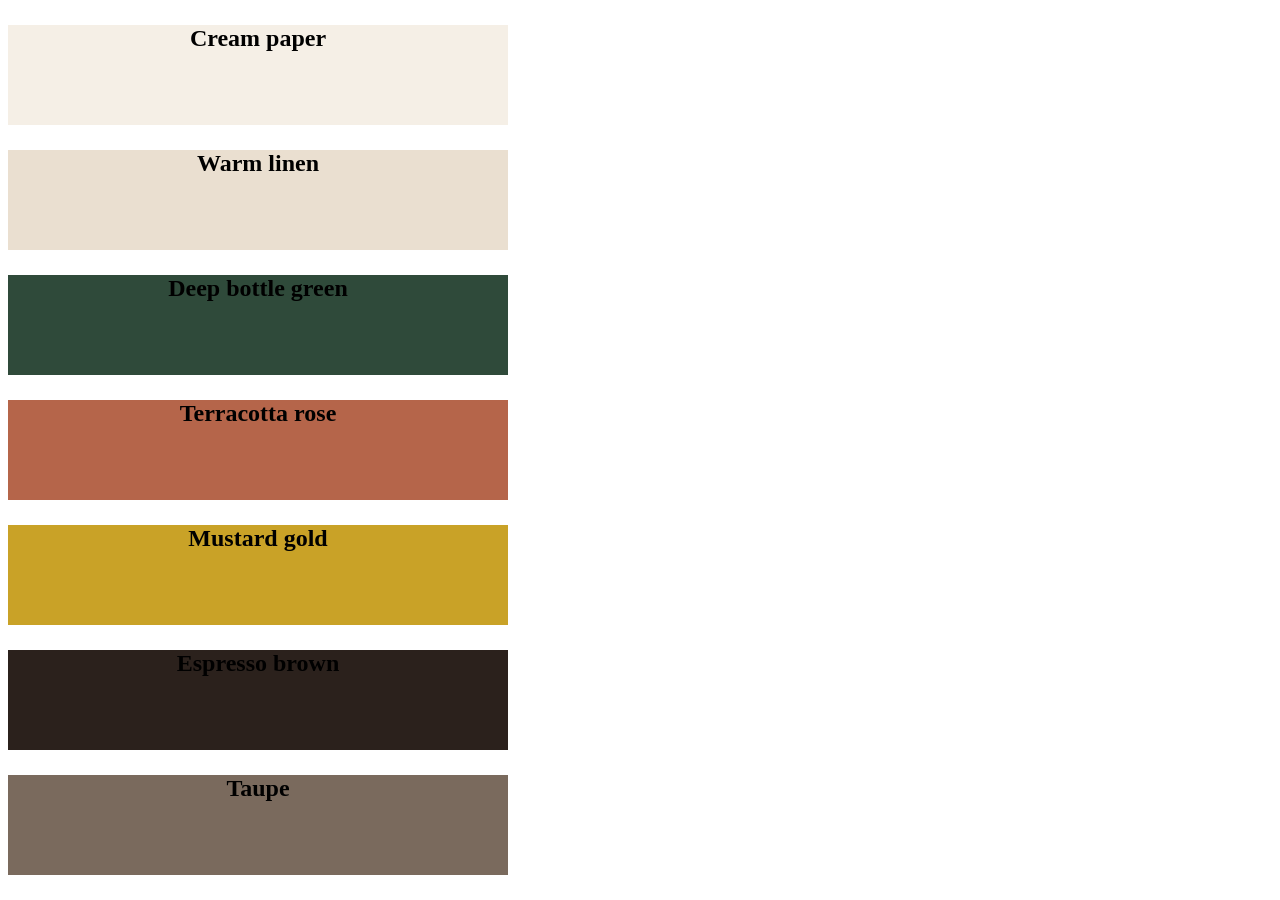
==== pages/group-project-colors.html @ 91169faf "contact-summary is done" ====
<!DOCTYPE html>
<html lang="en">
<head>
    <meta charset="UTF-8">
    <meta name="viewport" content="width=device-width, initial-scale=1.0">
    <title>group project colors</title>
    
    <link rel="stylesheet" href="../styles/group-project-colors.css">
</head>

<body>
    <main>
        <div class="Cream-paper">
            <h2>Cream paper</h2>
        </div>
        <div class="Warm-linen">
            <h2>Warm linen</h2>
        </div>
        <div class="Deep-bottle-green">
            <h2>Deep bottle green</h2>
        </div>
        <div class="Terracotta-rose">
            <h2>Terracotta rose</h2>
        </div>
        <div class="Mustard-gold">
            <h2>Mustard gold</h2>
        </div>
        <div class="Espresso-brown">
            <h2>Espresso brown</h2>
        </div>
        <div class="Taupe">
            <h2>Taupe</h2>
        </div>
    </main>
    
</body>
</html>
---- styles/group-project-colors.css ----
div {
    width: 500px;
    height: 100px;
    
    margin-top: 25px;
}

h2 {
    text-align: center;
}

.Cream-paper {
    background-color: #F5EFE6;
}

.Warm-linen {
    background-color: #EADFD0;
}

.Deep-bottle-green {
    background-color: #2F4A3A;
}

.Terracotta-rose {
    background-color: #B5654A;
}

.Mustard-gold {
    background-color: #C9A227;
}

.Espresso-brown {
    background-color: #2B211C;
}

.Taupe {
    background-color: #7A6A5D;
}
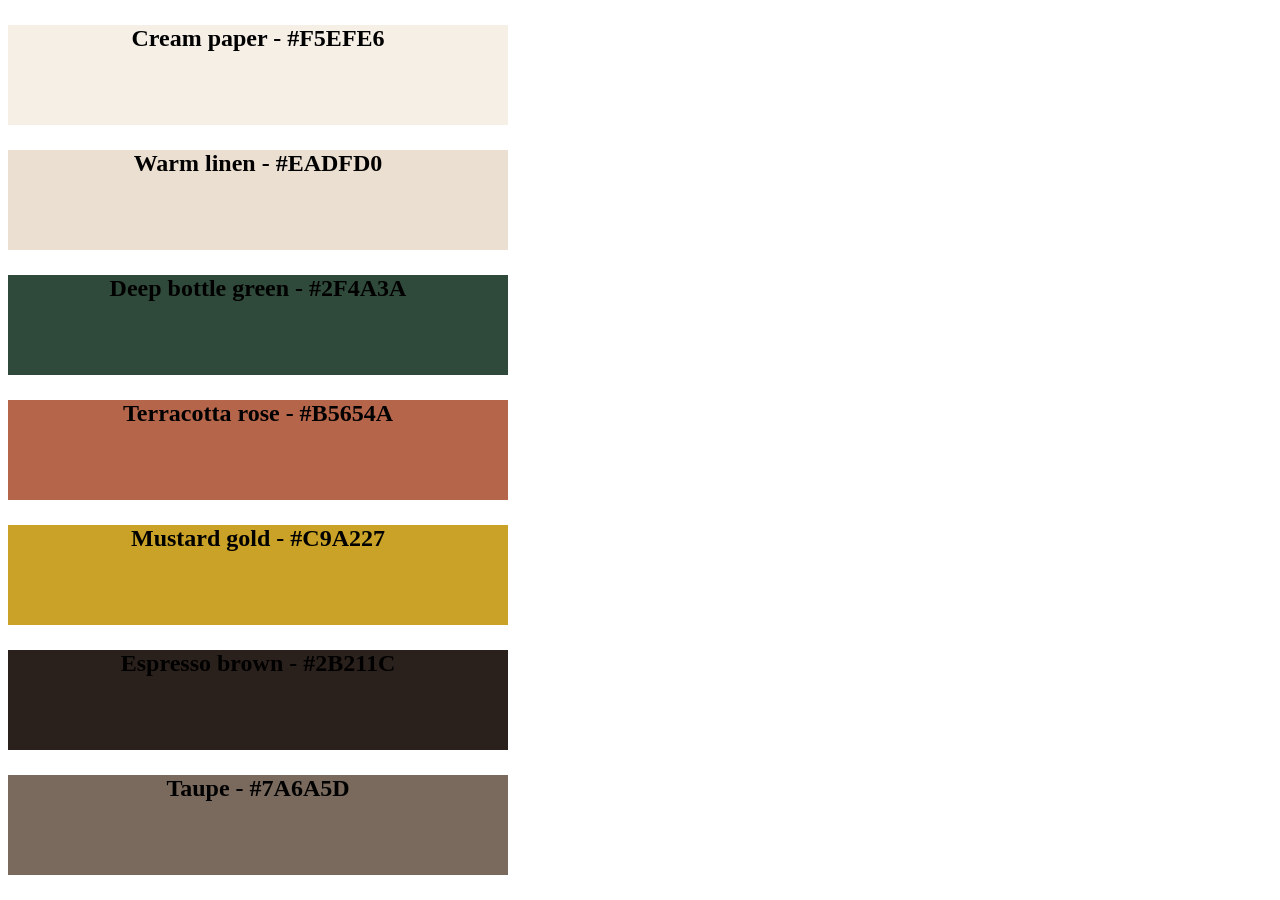
==== commit c5b5cf43: "colors for group project on secret link" ====
--- a/pages/group-project-colors.html
+++ b/pages/group-project-colors.html
@@ -11,25 +11,25 @@
 <body>
     <main>
         <div class="Cream-paper">
-            <h2>Cream paper</h2>
+            <h2>Cream paper - #F5EFE6</h2>
         </div>
         <div class="Warm-linen">
-            <h2>Warm linen</h2>
+            <h2>Warm linen - #EADFD0</h2>
         </div>
         <div class="Deep-bottle-green">
-            <h2>Deep bottle green</h2>
+            <h2>Deep bottle green - #2F4A3A</h2>
         </div>
         <div class="Terracotta-rose">
-            <h2>Terracotta rose</h2>
+            <h2>Terracotta rose - #B5654A</h2>
         </div>
         <div class="Mustard-gold">
-            <h2>Mustard gold</h2>
+            <h2>Mustard gold - #C9A227</h2>
         </div>
         <div class="Espresso-brown">
-            <h2>Espresso brown</h2>
+            <h2>Espresso brown - #2B211C</h2>
         </div>
         <div class="Taupe">
-            <h2>Taupe</h2>
+            <h2>Taupe - #7A6A5D</h2>
         </div>
     </main>
     
